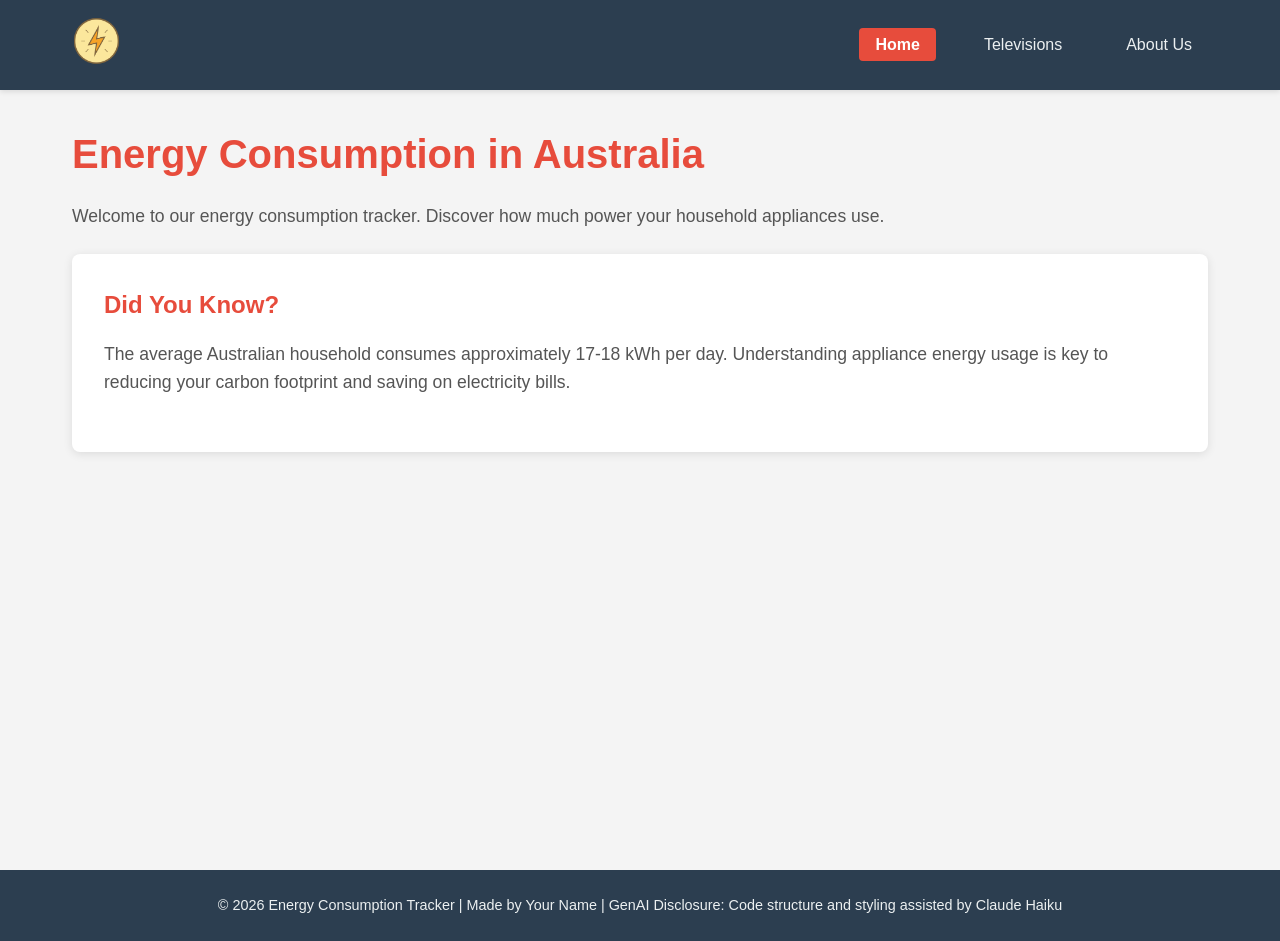
==== Exercise 0.2/index.html @ e8ed3c60 "Initial commit" ====
<!DOCTYPE html>
<html lang="en">
<head>
    <meta charset="UTF-8">
    <meta name="viewport" content="width=device-width, initial-scale=1.0">
    <title>Energy Consumption - Australian Appliances</title>
    <link rel="stylesheet" href="css/styles.css">
</head>
<body>
    <!-- Navigation Bar -->
    <nav class="navbar">
        <div class="nav-container">
            <div class="logo" id="logoHome">
                <img src="images/PowerIcon.png" alt="Power Logo" class="logo-img">
            </div>
            <ul class="nav-menu">
                <li><a href="#" class="nav-link active" data-page="home">Home</a></li>
                <li><a href="#" class="nav-link" data-page="televisions">Televisions</a></li>
                <li><a href="#" class="nav-link" data-page="about">About Us</a></li>
            </ul>
        </div>
    </nav>

    <!-- Main Content -->
    <main class="container">
        <!-- Home Page -->
        <section id="home" class="page active">
            <h1>Energy Consumption in Australia</h1>
            <p>Welcome to our energy consumption tracker. Discover how much power your household appliances use.</p>
            <div class="content-box">
                <h2>Did You Know?</h2>
                <p>The average Australian household consumes approximately 17-18 kWh per day. Understanding appliance energy usage is key to reducing your carbon footprint and saving on electricity bills.</p>
            </div>
        </section>

        <!-- Televisions Page -->
        <section id="televisions" class="page">
            <h1>Television Energy Consumption</h1>
            <p>Explore the energy usage of popular television models in the Australian market.</p>
            <div class="data-grid">
                <div class="data-card">
                    <h3>LED TV (55")</h3>
                    <p><strong>Power Consumption:</strong> 80-100W</p>
                    <p><strong>Daily Usage:</strong> 4 hours</p>
                    <p><strong>Monthly Cost:</strong> $8-12 AUD</p>
                </div>
                <div class="data-card">
                    <h3>OLED TV (65")</h3>
                    <p><strong>Power Consumption:</strong> 100-150W</p>
                    <p><strong>Daily Usage:</strong> 4 hours</p>
                    <p><strong>Monthly Cost:</strong> $12-18 AUD</p>
                </div>
                <div class="data-card">
                    <h3>4K Smart TV (75")</h3>
                    <p><strong>Power Consumption:</strong> 150-200W</p>
                    <p><strong>Daily Usage:</strong> 5 hours</p>
                    <p><strong>Monthly Cost:</strong> $20-28 AUD</p>
                </div>
            </div>
        </section>

        <!-- About Us Page -->
        <section id="about" class="page">
            <h1>About Us</h1>
            <p>This website is part of the COS30045 Data Visualisation course assignment.</p>
            <div class="content-box">
                <h2>Our Mission</h2>
                <p>To educate Australians about appliance energy consumption and promote sustainable living practices through data visualisation and accessible information.</p>
            </div>
        </section>
    </main>

    <!-- Footer -->
    <footer class="footer">
        <p>&copy; 2026 Energy Consumption Tracker | Made by Your Name | GenAI Disclosure: Code structure and styling assisted by Claude Haiku</p>
    </footer>

    <script src="js/scripts.js"></script>
</body>
</html>
---- Exercise 0.2/css/styles.css ----
* {
    margin: 0;
    padding: 0;
    box-sizing: border-box;
}

body {
    font-family: 'Segoe UI', Tahoma, Geneva, Verdana, sans-serif;
    line-height: 1.6;
    color: #333;
    background-color: #f4f4f4;
}

/* Navigation Bar */
.navbar {
    background-color: #2c3e50;
    padding: 1rem 0;
    position: sticky;
    top: 0;
    z-index: 100;
    box-shadow: 0 2px 5px rgba(0,0,0,0.1);
}

.nav-container {
    display: flex;
    justify-content: space-between;
    align-items: center;
    max-width: 1200px;
    margin: 0 auto;
    padding: 0 2rem;
}

.logo {
    cursor: pointer;
    transition: transform 0.3s ease;
}

.logo:hover {
    transform: scale(1.1);
}

.logo-img {
    height: 50px;
    width: auto;
}

.nav-menu {
    display: flex;
    list-style: none;
    gap: 2rem;
}

.nav-link {
    color: #ecf0f1;
    text-decoration: none;
    padding: 0.5rem 1rem;
    border-radius: 4px;
    transition: all 0.3s ease;
}

.nav-link:hover {
    background-color: #e74c3c;
    color: white;
}

.nav-link.active {
    background-color: #e74c3c;
    color: white;
    font-weight: bold;
}

/* Main Content */
.container {
    max-width: 1200px;
    margin: 2rem auto;
    padding: 0 2rem;
    min-height: calc(100vh - 200px);
}

.page {
    display: none;
    animation: fadeIn 0.5s ease;
}

.page.active {
    display: block;
}

@keyframes fadeIn {
    from {
        opacity: 0;
    }
    to {
        opacity: 1;
    }
}

.page h1 {
    color: #e74c3c;
    margin-bottom: 1rem;
    font-size: 2.5rem;
}

.page p {
    font-size: 1.1rem;
    margin-bottom: 1.5rem;
    color: #555;
}

.content-box {
    background-color: white;
    padding: 2rem;
    border-radius: 8px;
    box-shadow: 0 2px 10px rgba(0,0,0,0.1);
    margin-top: 1.5rem;
}

.content-box h2 {
    color: #e74c3c;
    margin-bottom: 1rem;
}

/* Data Grid */
.data-grid {
    display: grid;
    grid-template-columns: repeat(auto-fit, minmax(300px, 1fr));
    gap: 2rem;
    margin-top: 2rem;
}

.data-card {
    background-color: white;
    padding: 1.5rem;
    border-radius: 8px;
    box-shadow: 0 2px 10px rgba(0,0,0,0.1);
    border-left: 4px solid #e74c3c;
    transition: transform 0.3s ease, box-shadow 0.3s ease;
}

.data-card:hover {
    transform: translateY(-5px);
    box-shadow: 0 5px 20px rgba(0,0,0,0.15);
}

.data-card h3 {
    color: #2c3e50;
    margin-bottom: 1rem;
}

.data-card p {
    margin-bottom: 0.5rem;
    font-size: 1rem;
}

/* Footer */
.footer {
    background-color: #2c3e50;
    color: #ecf0f1;
    text-align: center;
    padding: 1.5rem;
    margin-top: 3rem;
}

.footer p {
    margin: 0;
    font-size: 0.9rem;
}

/* Responsive Design */
@media (max-width: 768px) {
    .nav-container {
        flex-direction: column;
        gap: 1rem;
    }

    .nav-menu {
        flex-direction: column;
        gap: 0.5rem;
    }

    .page h1 {
        font-size: 1.8rem;
    }

    .data-grid {
        grid-template-columns: 1fr;
    }
}
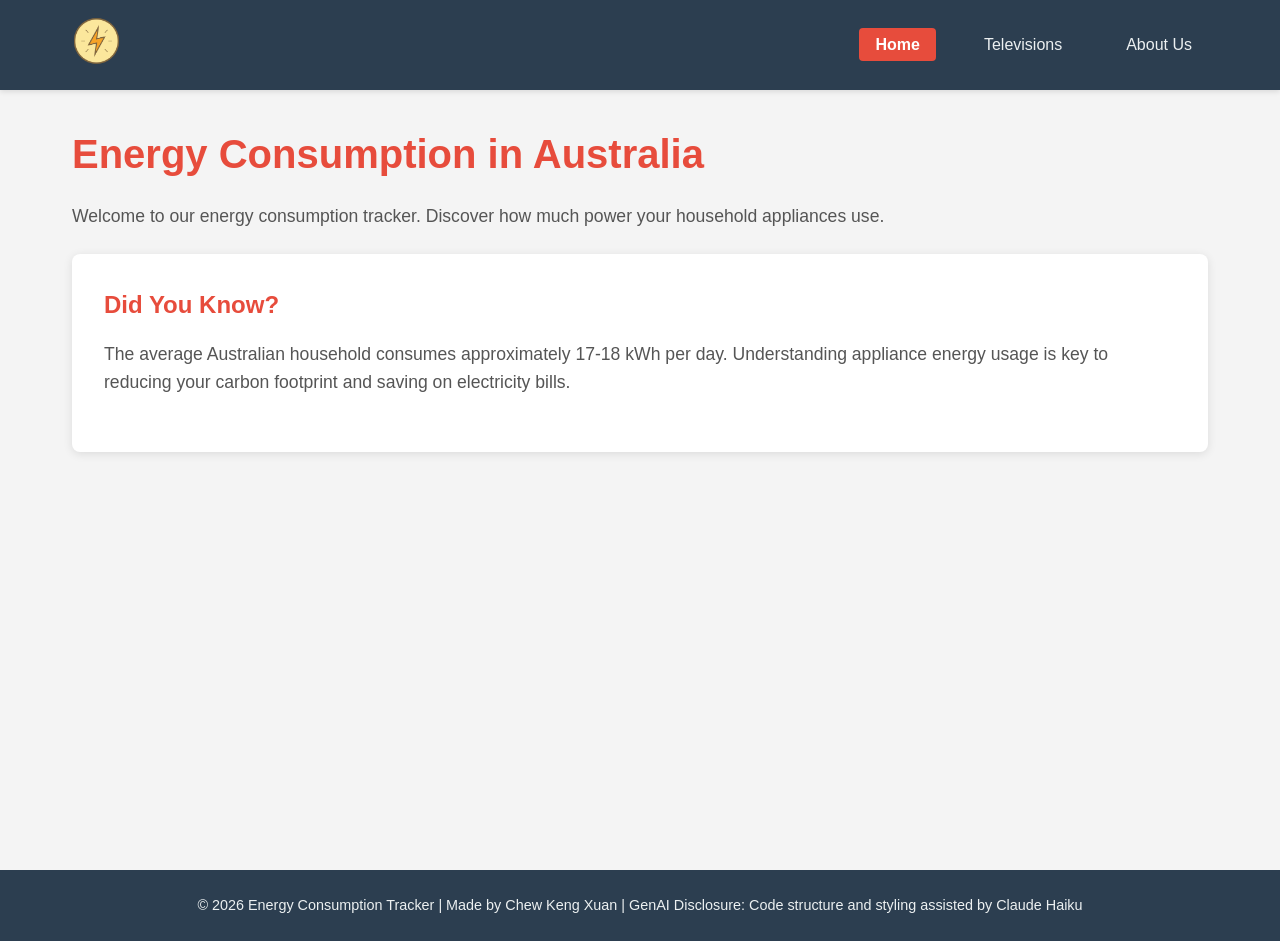
==== commit 7e86ec4c: "Initial Commit" ====
--- a/Exercise 0.2/index.html
+++ b/Exercise 0.2/index.html
@@ -72,7 +72,7 @@
 
     <!-- Footer -->
     <footer class="footer">
-        <p>&copy; 2026 Energy Consumption Tracker | Made by Your Name | GenAI Disclosure: Code structure and styling assisted by Claude Haiku</p>
+        <p>&copy; 2026 Energy Consumption Tracker | Made by Chew Keng Xuan | GenAI Disclosure: Code structure and styling assisted by Claude Haiku</p>
     </footer>
 
     <script src="js/scripts.js"></script>
